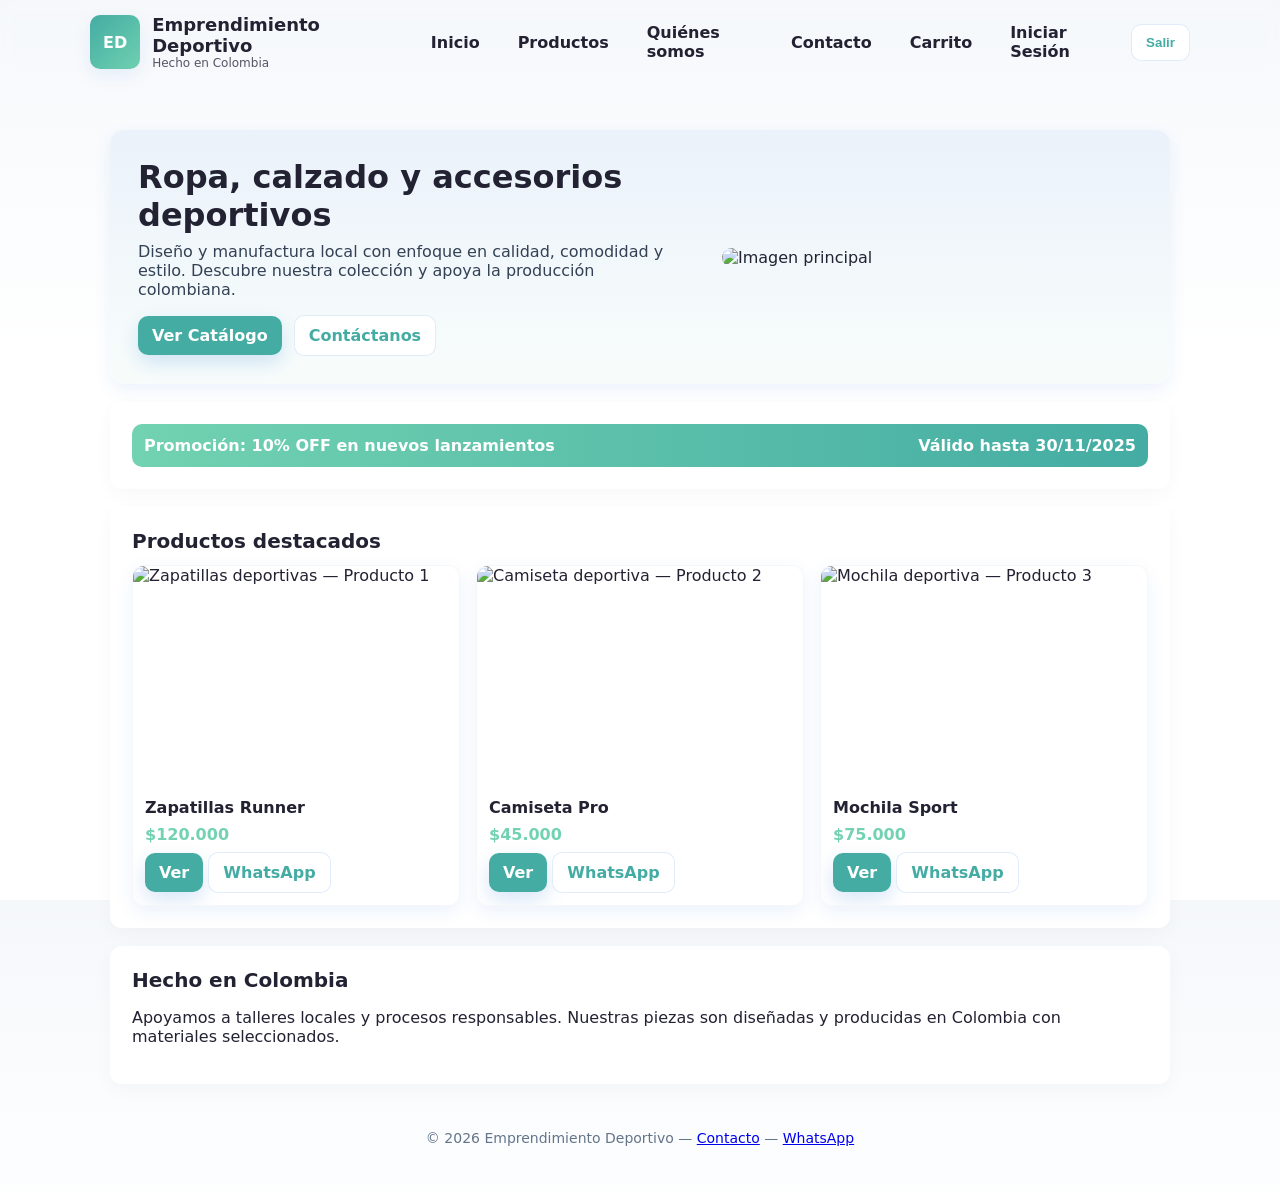
==== index.html @ 3ee58cb8 "Add files via upload Proyecto emprendimiento deportivo, Diseño y manufactura local con enfoque en ca" ====
<!doctype html>
<html lang="es">
<head>
  <meta charset="utf-8">
  <meta name="viewport" content="width=device-width,initial-scale=1">
  <title>Inicio — Emprendimiento Deportivo</title>
  <link rel="stylesheet" href="styles_high.css">
</head>
<body>
  <header class="header">
    <div class="container header-inner">
      <div class="brand">
        <div class="logo" aria-hidden="true">ED</div>
        <div>
          <div class="site-title">Emprendimiento Deportivo</div>
          <div style="font-size:12px;color:#556">Hecho en Colombia</div>
        </div>
      </div>

      <nav class="nav" aria-label="Menú principal">
        <a href="index.html">Inicio</a>
        <a href="productos-alta.html">Productos</a>
        <a href="quienes-alta.html">Quiénes somos</a>
        <a href="contacto-alta.html">Contacto</a>
        <a href="carrito.html">Carrito</a>
        <a href="login.html">Iniciar Sesión</a>
        <button class="btn btn-ghost" onclick="logout()">Salir</button>
      </nav>
    </div>
  </header>

  <main class="container">
    <section class="hero">
      <div class="hero-left">
        <h1>Ropa, calzado y accesorios deportivos</h1>
        <p>Diseño y manufactura local con enfoque en calidad, comodidad y estilo. Descubre nuestra colección y apoya la producción colombiana.</p>
        <div class="hero-ctas">
          <a class="btn btn-primary" href="productos-alta.html">Ver Catálogo</a>
          <a class="btn btn-ghost" href="contacto-alta.html">Contáctanos</a>
        </div>
      </div>
      <div class="hero-right">
        <img src="img/hero.jpg" alt="Imagen principal">
      </div>
    </section>

    <section class="section" aria-labelledby="promo-title" style="margin-top:18px;">
      <div class="promo" id="promo-title">
        <div>Promoción: 10% OFF en nuevos lanzamientos</div>
        <div style="font-weight:600">Válido hasta 30/11/2025</div>
      </div>
    </section>

    <section class="section" aria-labelledby="catalogo-title" style="margin-top:18px;">
      <h2 id="catalogo-title">Productos destacados</h2>
      <div class="grid">
        <!-- 3 productos de ejemplo -->
        <article class="card">
          <img src="img/prod1.jpg" alt="Zapatillas deportivas — Producto 1">
          <div class="card-body">
            <div class="card-title">Zapatillas Runner</div>
            <div class="card-price">$120.000</div>
            <div style="margin-top:auto">
              <a class="btn btn-primary" href="productos-alta.html">Ver</a>
              <a class="btn btn-ghost" href="https://wa.me/573001234567">WhatsApp</a>
            </div>
          </div>
        </article>

        <article class="card">
          <img src="img/prod2.jpg" alt="Camiseta deportiva — Producto 2">
          <div class="card-body">
            <div class="card-title">Camiseta Pro</div>
            <div class="card-price">$45.000</div>
            <div style="margin-top:auto">
              <a class="btn btn-primary" href="productos-alta.html">Ver</a>
              <a class="btn btn-ghost" href="https://wa.me/573001234567">WhatsApp</a>
            </div>
          </div>
        </article>

        <article class="card">
          <img src="img/prod3.jpg" alt="Mochila deportiva — Producto 3">
          <div class="card-body">
            <div class="card-title">Mochila Sport</div>
            <div class="card-price">$75.000</div>
            <div style="margin-top:auto">
              <a class="btn btn-primary" href="productos-alta.html">Ver</a>
              <a class="btn btn-ghost" href="https://wa.me/573001234567">WhatsApp</a>
            </div>
          </div>
        </article>
      </div>
    </section>

    <section class="section" aria-labelledby="info-title" style="margin-top:18px;">
      <h2 id="info-title">Hecho en Colombia</h2>
      <p>Apoyamos a talleres locales y procesos responsables. Nuestras piezas son diseñadas y producidas en Colombia con materiales seleccionados.</p>
    </section>

    <footer class="footer">
      <div>© <span id="year"></span> Emprendimiento Deportivo — <a href="contacto-alta.html">Contacto</a> — <a href="https://wa.me/573001234567">WhatsApp</a></div>
    </footer>
  </main>

  <script>document.getElementById('year').textContent = new Date().getFullYear();</script>
  <script>
function logout(){
  auth.signOut().then(()=>{
    window.location.href = "login.html";
  });
}
</script>
</body>
</html>
---- styles_high.css ----
:root{
  --bg:#ffffff;
  --primary:#44aca3;    /* azul deportivo */
  --accent:#0fb37a96;     /* verde */
  --muted:#f5f8fb;
  --card:#ffffff;
  --text:#223;
  --radius:14px;
  --maxw:1100px;
  --shadow: 0 6px 18px rgba(11,99,214,0.08);
  --glass: rgba(255,255,255,0.6);
  --gap:18px;
  font-size:16px;
}
*{box-sizing:border-box}
html,body{height:100%}
body{
  margin:0; font-family: Inter, system-ui, -apple-system, "Segoe UI", Roboto, "Helvetica Neue", Arial;
  color:var(--text); background:linear-gradient(180deg,var(--muted),#fff 40%);
  -webkit-font-smoothing:antialiased; -moz-osx-font-smoothing:grayscale;
}
.container{max-width:var(--maxw); margin:0 auto; padding:28px 20px;}
.header{
  background:transparent; position:sticky; top:0; z-index:50;
  backdrop-filter:blur(6px);
}
.header-inner{display:flex; align-items:center; justify-content:space-between; gap:12px; padding:14px 0;}
.brand{display:flex; align-items:center; gap:12px;}
.logo{
  width:54px; height:54px; border-radius:10px; background:linear-gradient(135deg,var(--primary),var(--accent));
  display:flex; align-items:center; justify-content:center; color:#fff; font-weight:800; box-shadow:var(--shadow);
}
.site-title{font-weight:700; font-size:18px;}
.nav{display:flex; gap:14px; align-items:center;}
.nav a{color:var(--text); text-decoration:none; font-weight:600; padding:8px 12px; border-radius:10px;}
.nav a:hover{background:rgba(11,99,214,0.06); color:var(--primary);}

/* HERO */
.hero{
  display:grid; grid-template-columns:1fr 420px; gap:34px; align-items:center; margin-top:18px;
  padding:28px; background:linear-gradient(180deg, rgba(11,99,214,0.06), rgba(15,179,122,0.03));
  border-radius:var(--radius); box-shadow:var(--shadow);
}
.hero-left h1{font-size:32px; margin:0 0 8px}
.hero-left p{margin:0 0 16px; color:#334155}
.hero-ctas{display:flex; gap:12px; align-items:center;}
.btn{display:inline-flex; align-items:center; gap:10px; padding:10px 14px; border-radius:10px;
     text-decoration:none; font-weight:700; cursor:pointer; border:0;}
.btn-primary{background:var(--primary); color:#fff; box-shadow:0 8px 20px rgba(11,99,214,0.16);}
.btn-ghost{background:#fff; border:1px solid rgba(11,99,214,0.12); color:var(--primary);}

/* Hero image box */
.hero-right img{width:100%; height:auto; border-radius:12px; display:block; object-fit:cover}

/* Sections */
.section{margin-top:26px; padding:22px; background:linear-gradient(180deg,#fff, #fff); border-radius:12px; box-shadow: 0 6px 20px rgba(20,30,40,0.03);}
.section h2{margin:0 0 12px; font-size:20px}
.promo{display:flex; align-items:center; justify-content:space-between; gap:12px; padding:12px; border-radius:10px; background:linear-gradient(90deg,var(--accent),var(--primary)); color:#fff; font-weight:700;}

/* Grid catálogo (productos) */
.grid{display:grid; grid-template-columns:repeat(3,1fr); gap:16px}
.card{background:var(--card); border-radius:12px; overflow:hidden; box-shadow:var(--shadow); border:1px solid rgba(15,15,15,0.03); display:flex; flex-direction:column;}
.card img{width:100%; height:220px; object-fit:cover; display:block}
.card-body{padding:12px; display:flex; flex-direction:column; gap:8px}
.card-title{font-weight:700}
.card-price{color:var(--accent); font-weight:800}

/* About */
.about-grid{display:grid; grid-template-columns:1fr 1fr; gap:18px; align-items:center}
.team-photo{width:100%; height:320px; object-fit:cover; border-radius:10px;}

/* Contact form */
.form{max-width:640px}
.input, textarea{width:100%; padding:12px; border-radius:8px; border:1px solid #e6eef9; background:#fff; margin:8px 0; font-size:15px}
textarea{min-height:120px; resize:vertical}

/* Footer */
.footer{margin-top:28px; padding:18px; text-align:center; color:#64748b; font-size:14px}

/* Responsive */
@media (max-width:980px){
  .hero{grid-template-columns:1fr; text-align:center}
  .hero-right{order:-1}
  .grid{grid-template-columns:repeat(2,1fr)}
  .about-grid{grid-template-columns:1fr}
}
@media (max-width:600px){
  .grid{grid-template-columns:1fr}
  .logo{width:44px;height:44px}
  .site-title{font-size:16px}
  .hero-left h1{font-size:24px}
}
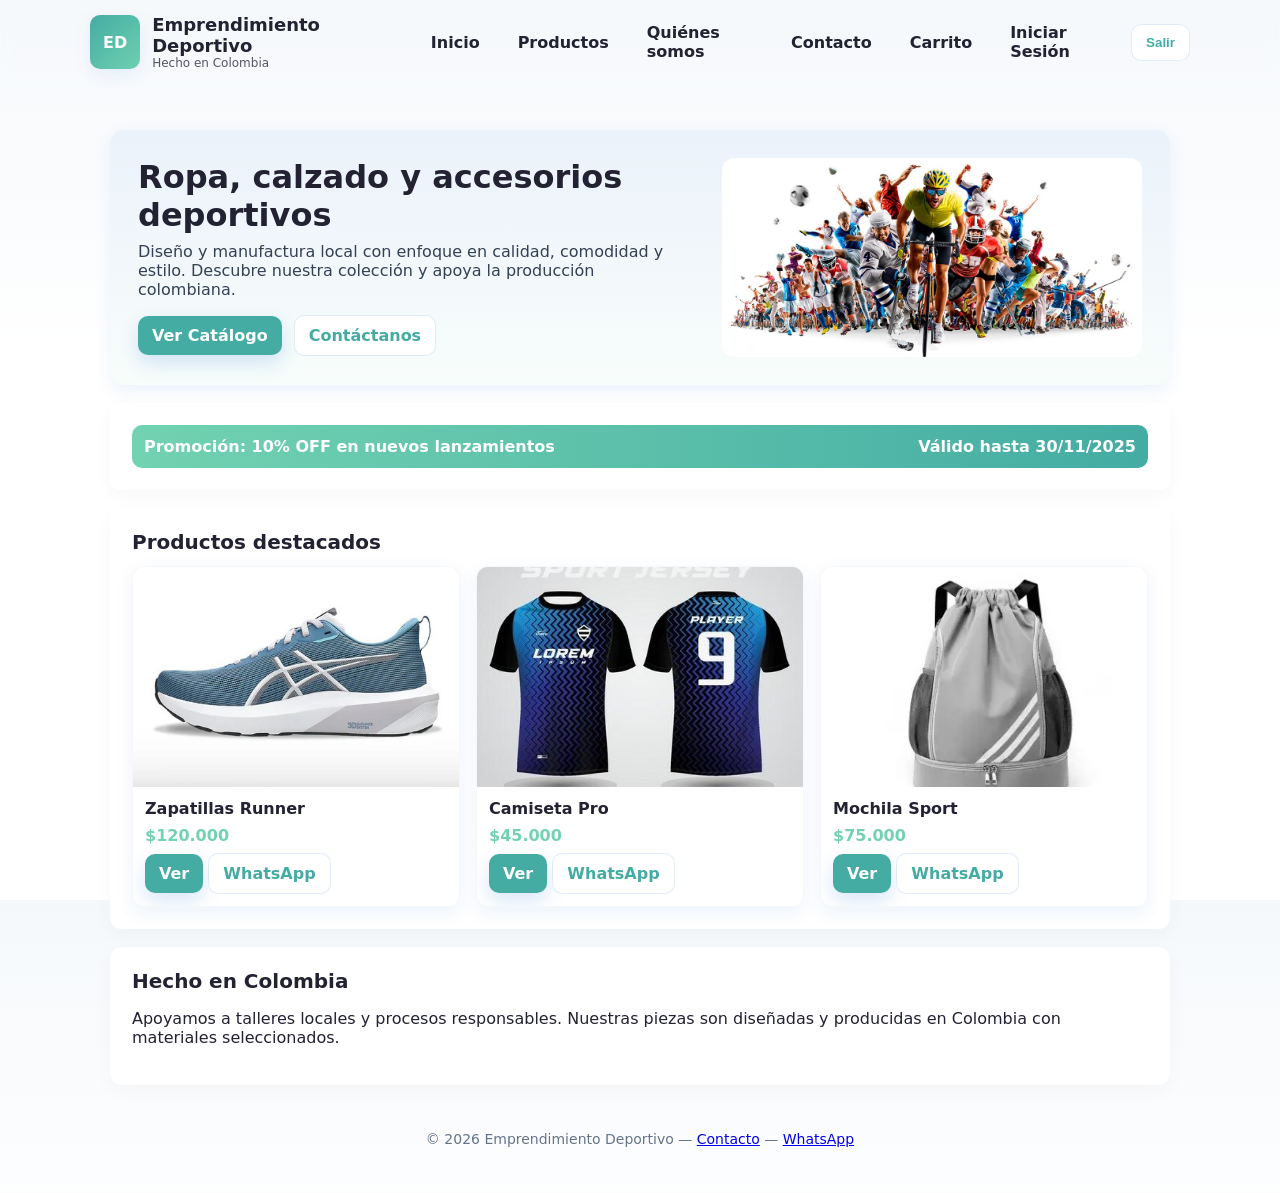
==== commit 8894407b: "Fix HTML encoding issues in index.html" ====
--- a/index.html
+++ b/index.html
@@ -113,3 +113,4 @@
 </script>
 </body>
 </html>
+
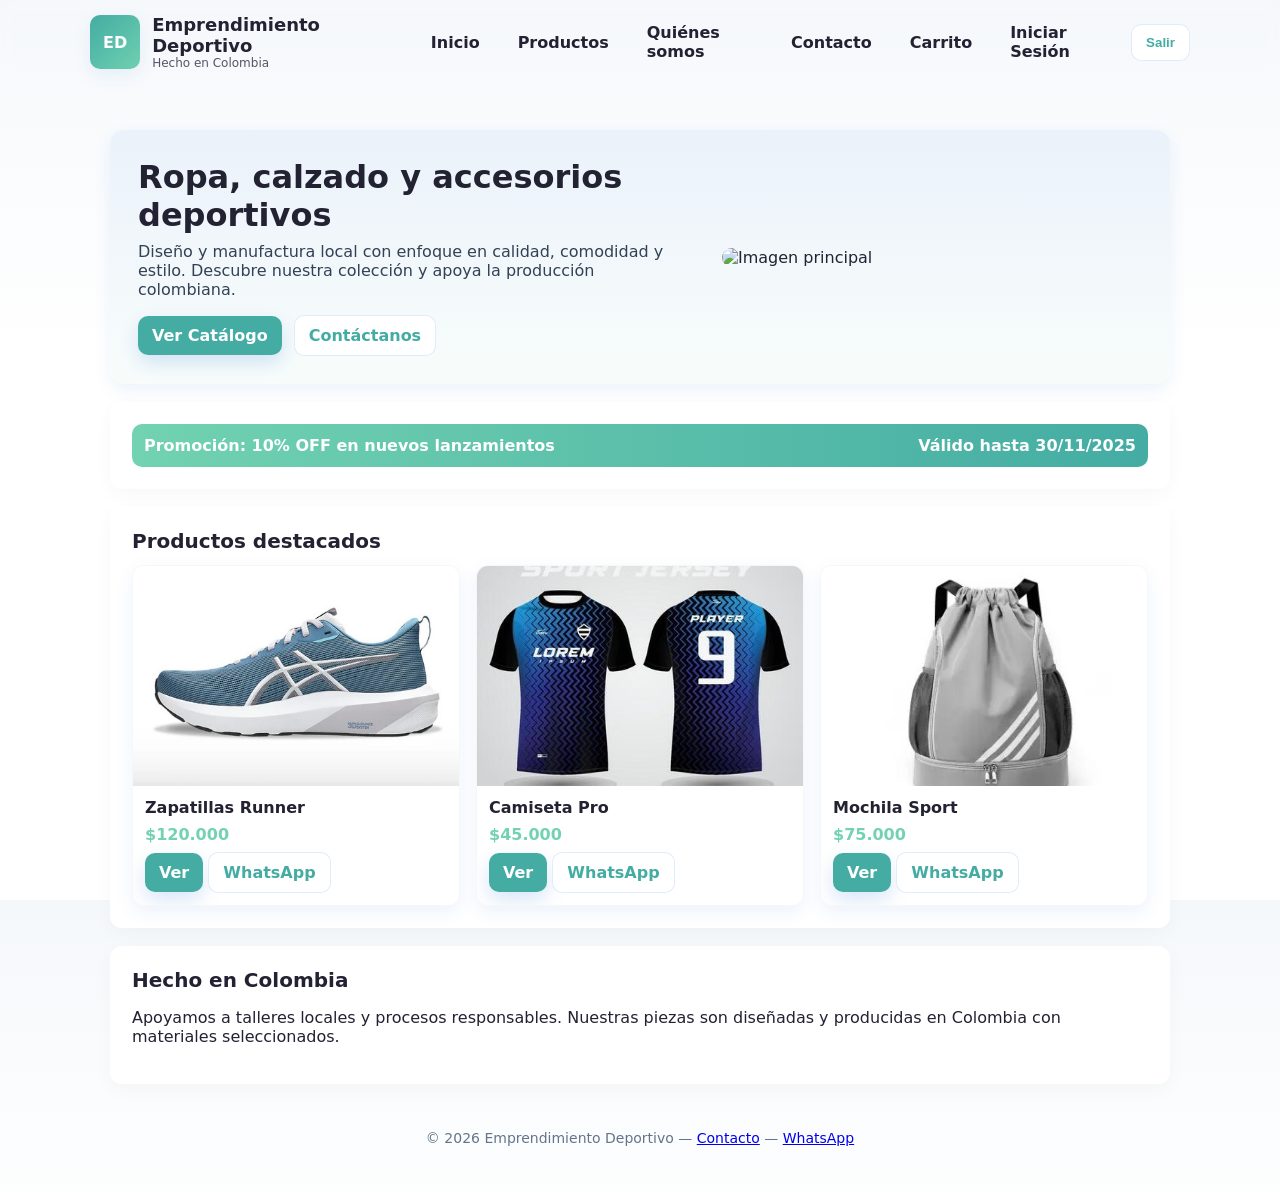
==== commit 4e96e8be: "Fix HTML formatting and update image source" ====
--- a/index.html
+++ b/index.html
@@ -40,7 +40,7 @@
         </div>
       </div>
       <div class="hero-right">
-        <img src="img/hero.jpg" alt="Imagen principal">
+        <img src="hero.jpg" alt="Imagen principal">
       </div>
     </section>
 
@@ -114,3 +114,5 @@
 </body>
 </html>
 
+
+
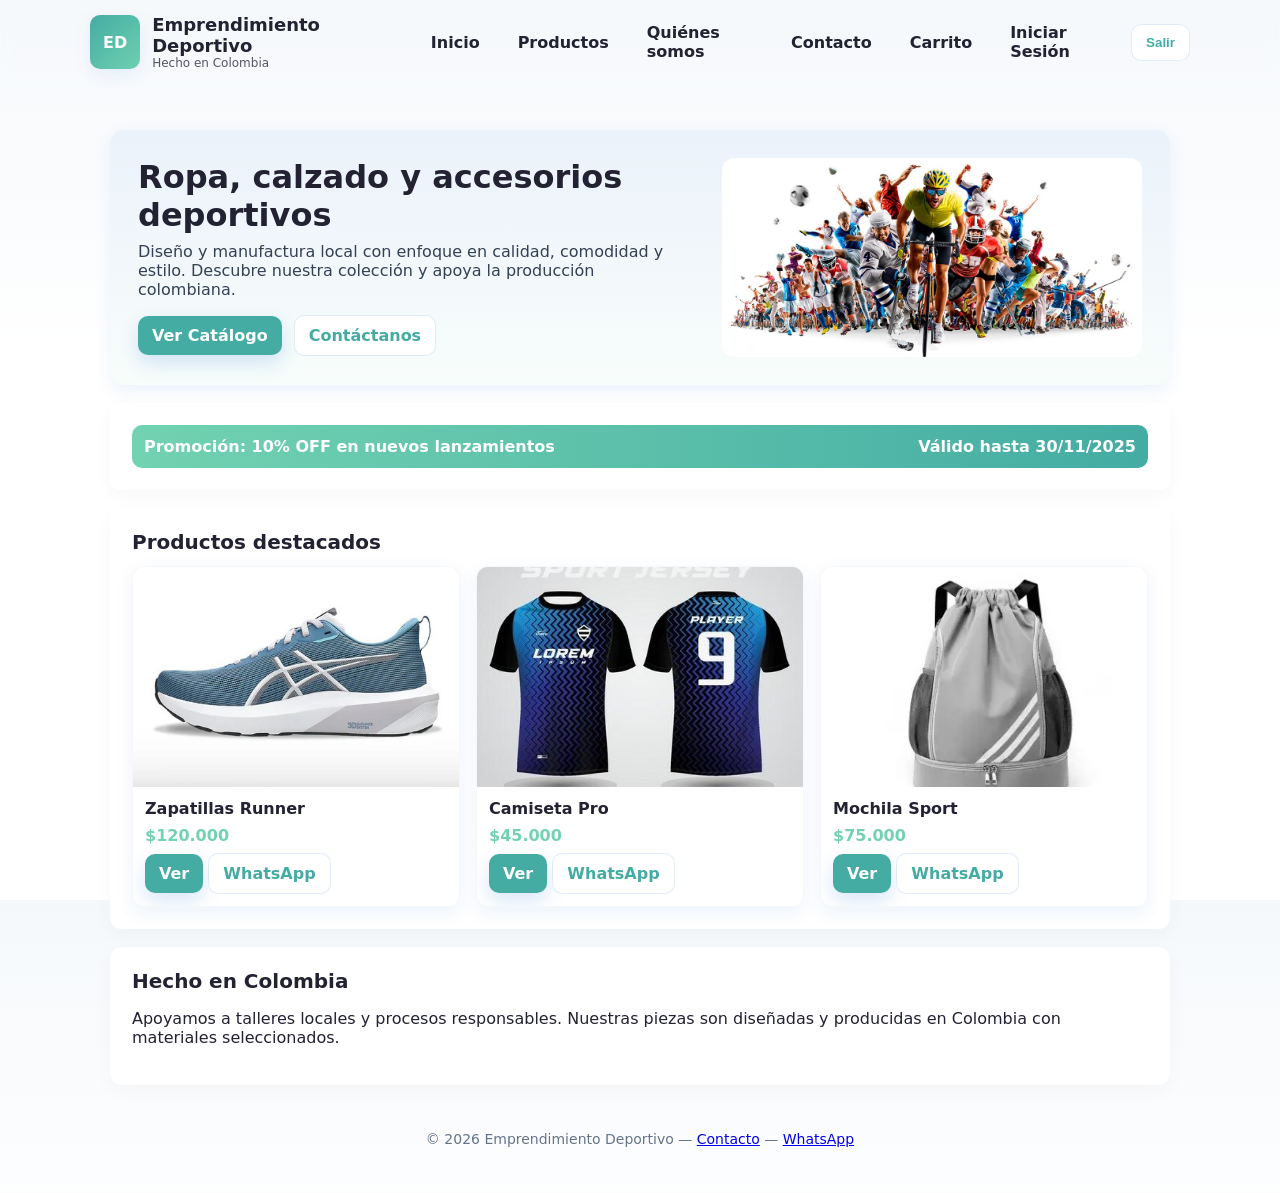
==== commit 85166e25: "Fix HTML encoding issues in index.html" ====
--- a/index.html
+++ b/index.html
@@ -40,7 +40,7 @@
         </div>
       </div>
       <div class="hero-right">
-        <img src="hero.jpg" alt="Imagen principal">
+        <img src="img/hero.jpg" alt="Imagen principal">
       </div>
     </section>
 
@@ -116,3 +116,4 @@
 
 
 
+
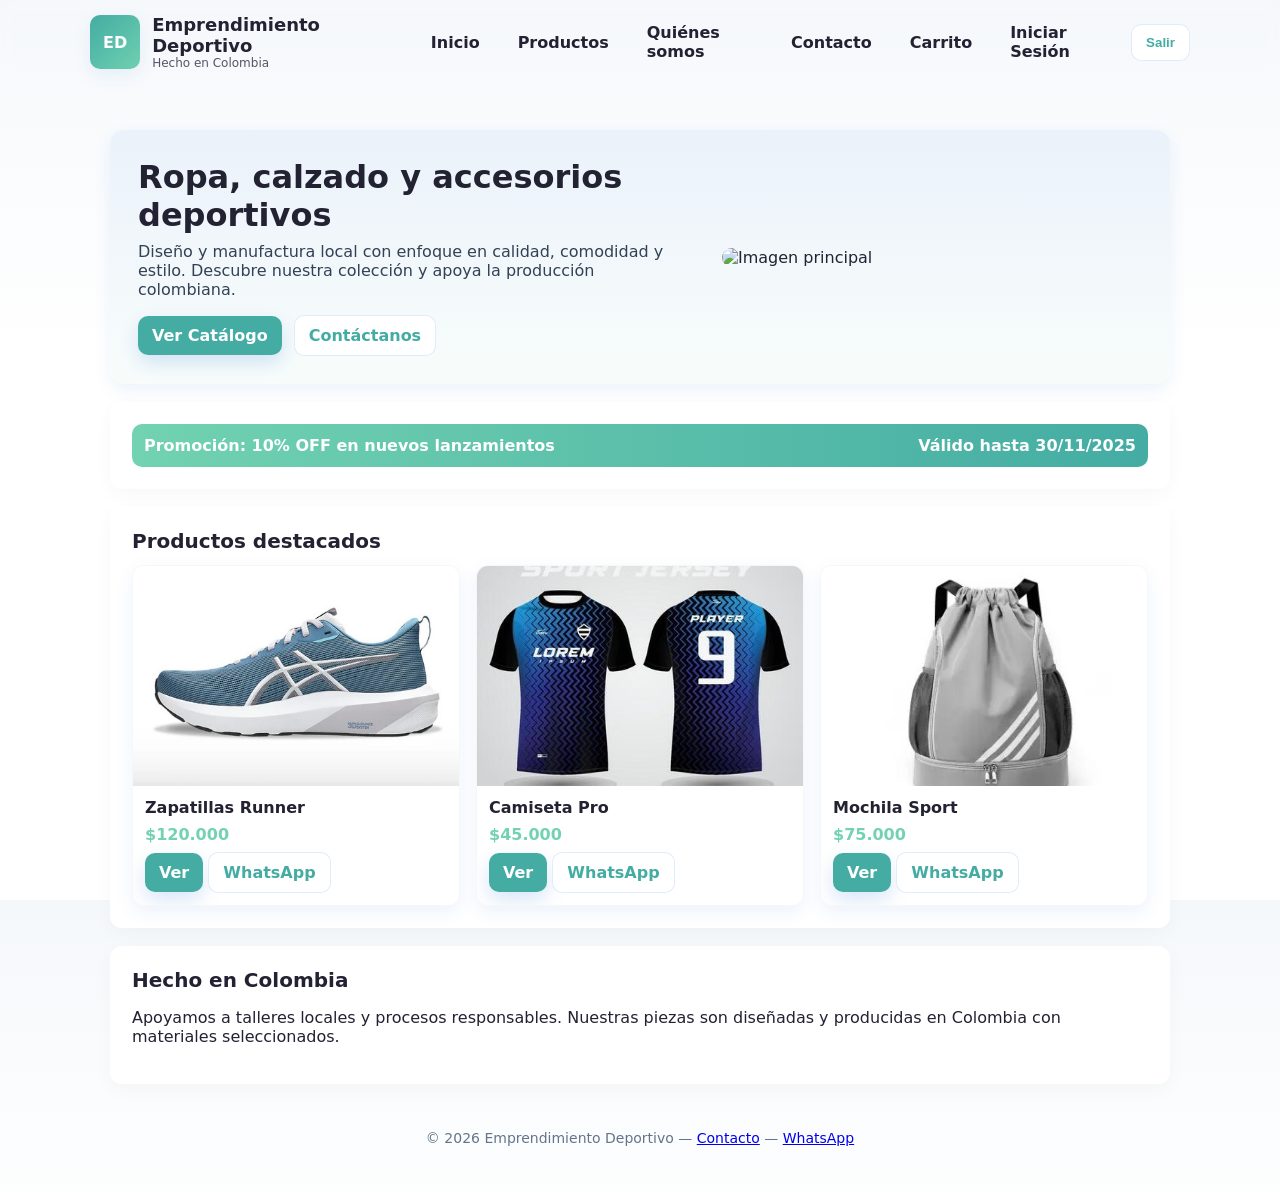
==== commit f468faf8: "Fix HTML formatting and update hero image" ====
--- a/index.html
+++ b/index.html
@@ -40,7 +40,7 @@
         </div>
       </div>
       <div class="hero-right">
-        <img src="img/hero.jpg" alt="Imagen principal">
+        <img src="img/hero.JPG" alt="Imagen principal">
       </div>
     </section>
 
@@ -117,3 +117,4 @@
 
 
 
+
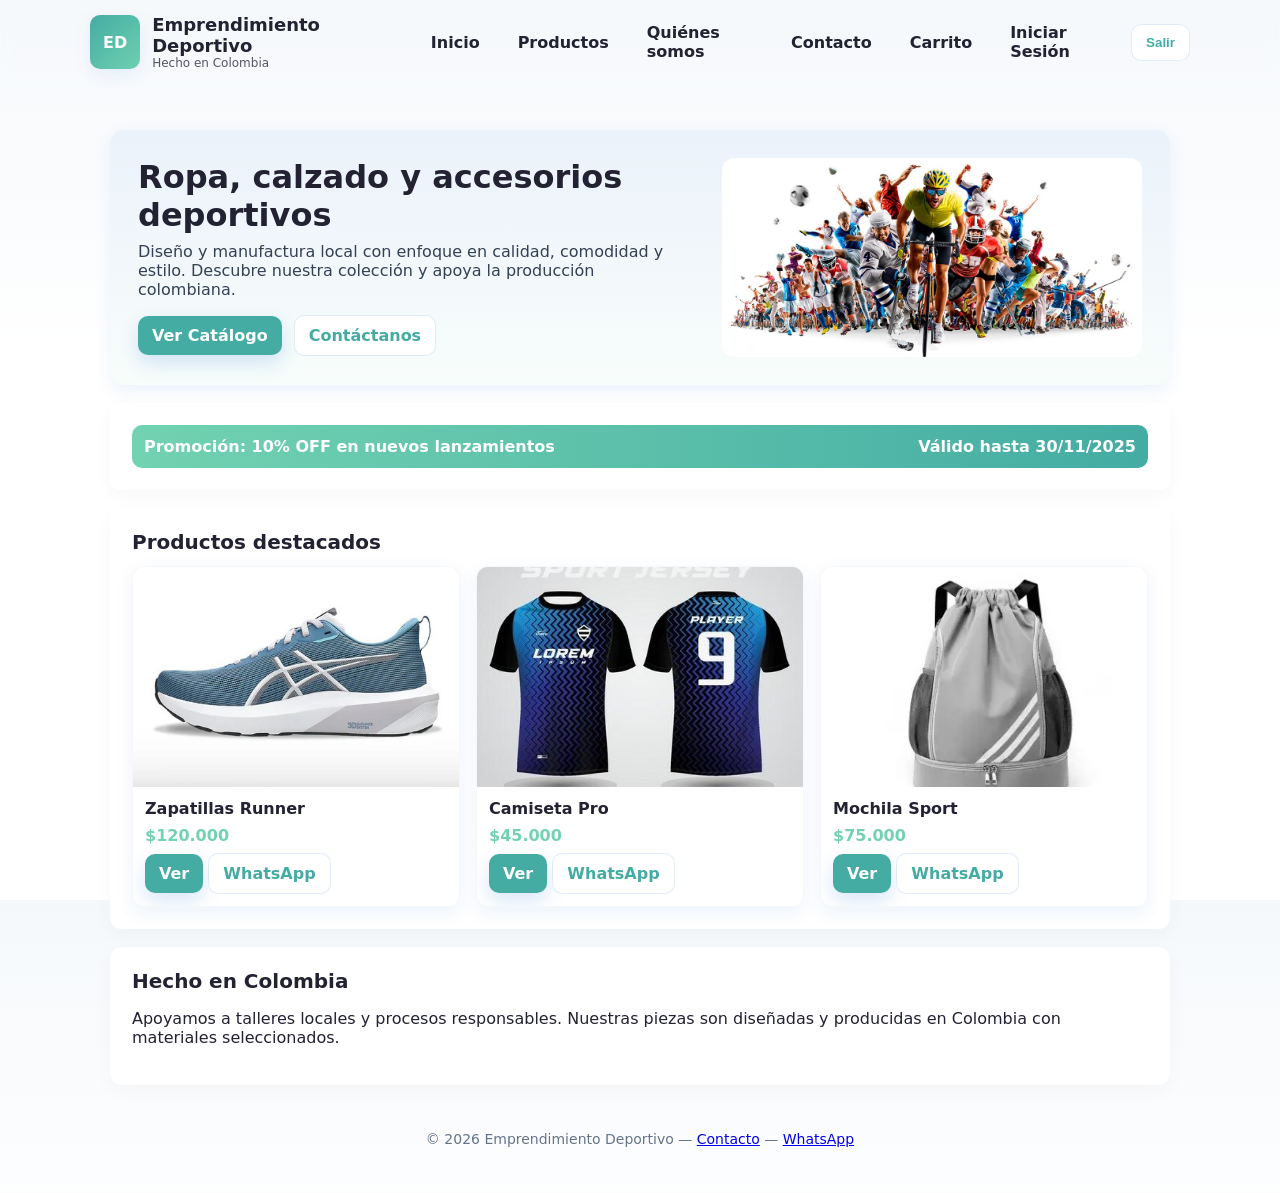
==== commit 505c4e49: "Fix HTML encoding issues and update image source" ====
--- a/index.html
+++ b/index.html
@@ -40,7 +40,7 @@
         </div>
       </div>
       <div class="hero-right">
-        <img src="img/hero.JPG" alt="Imagen principal">
+        <img src="img/hero.jpg" alt="Imagen principal">
       </div>
     </section>
 
@@ -118,3 +118,4 @@
 
 
 
+
